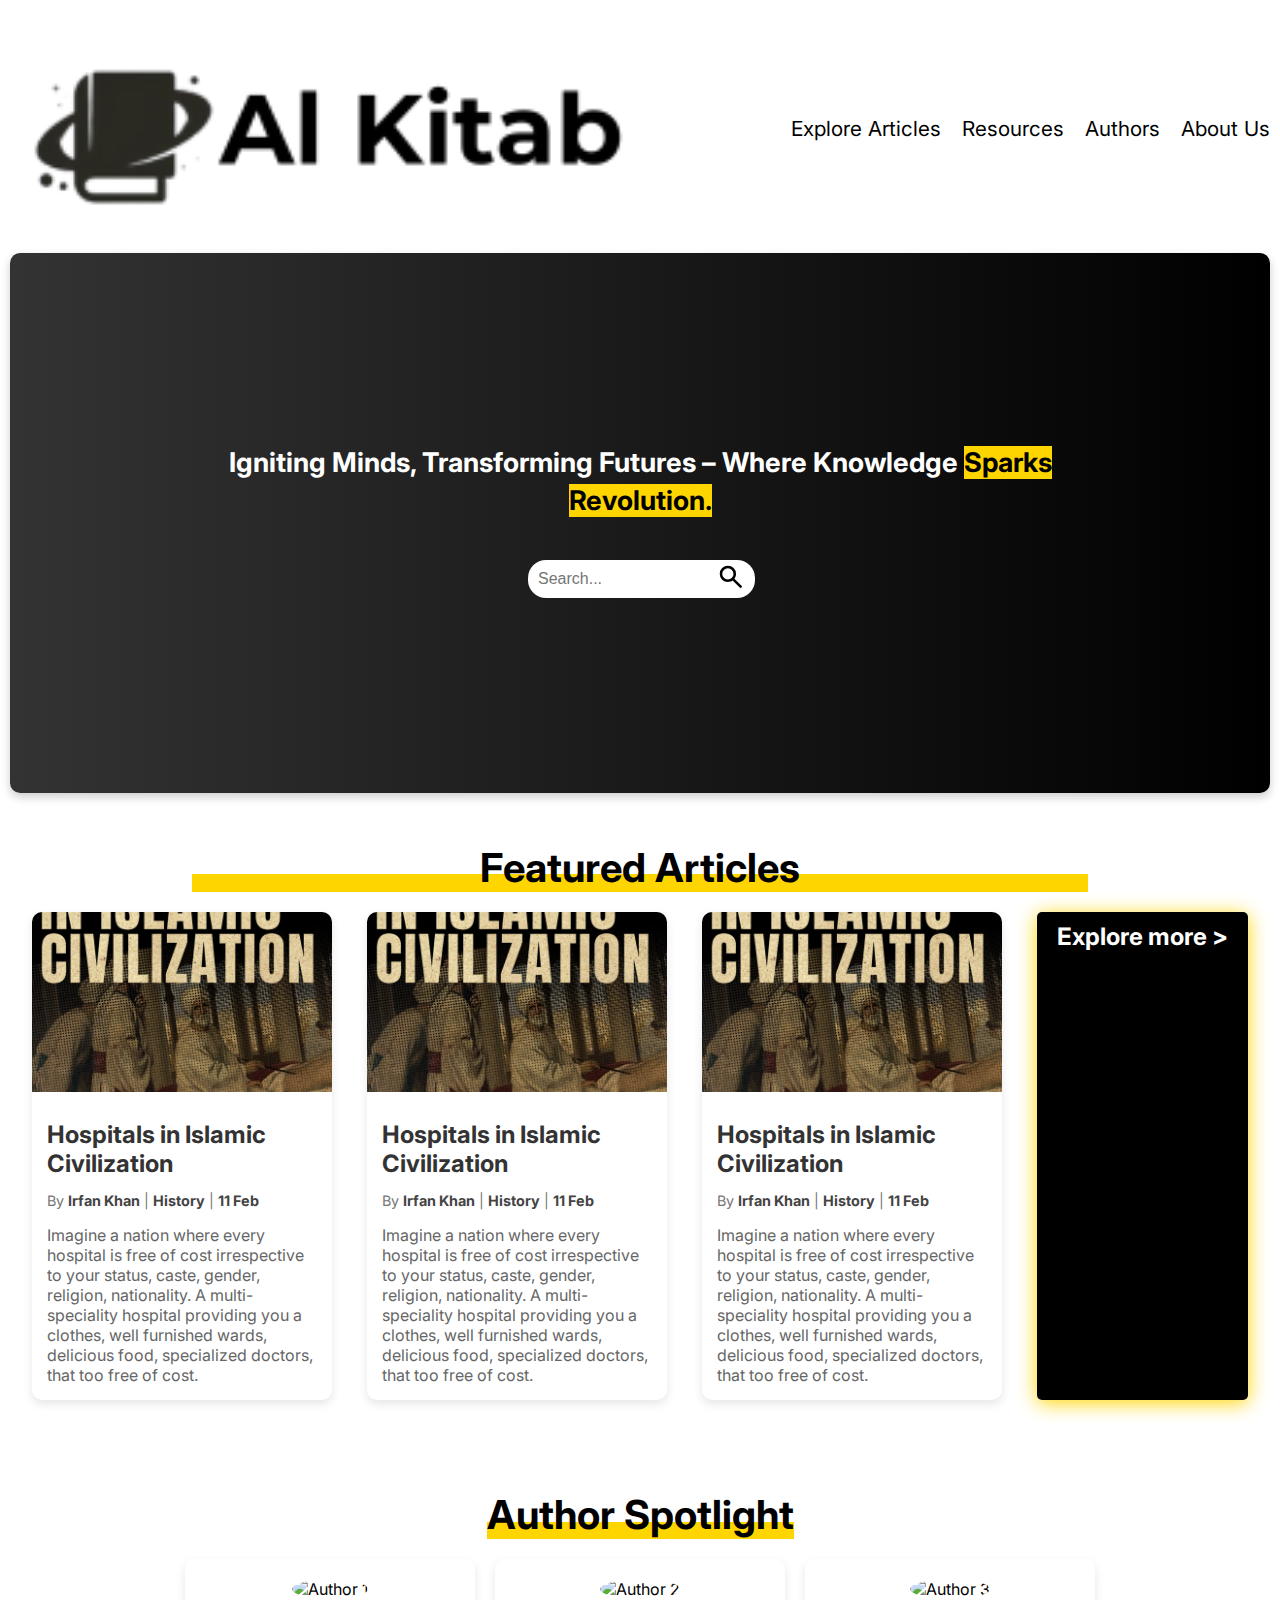
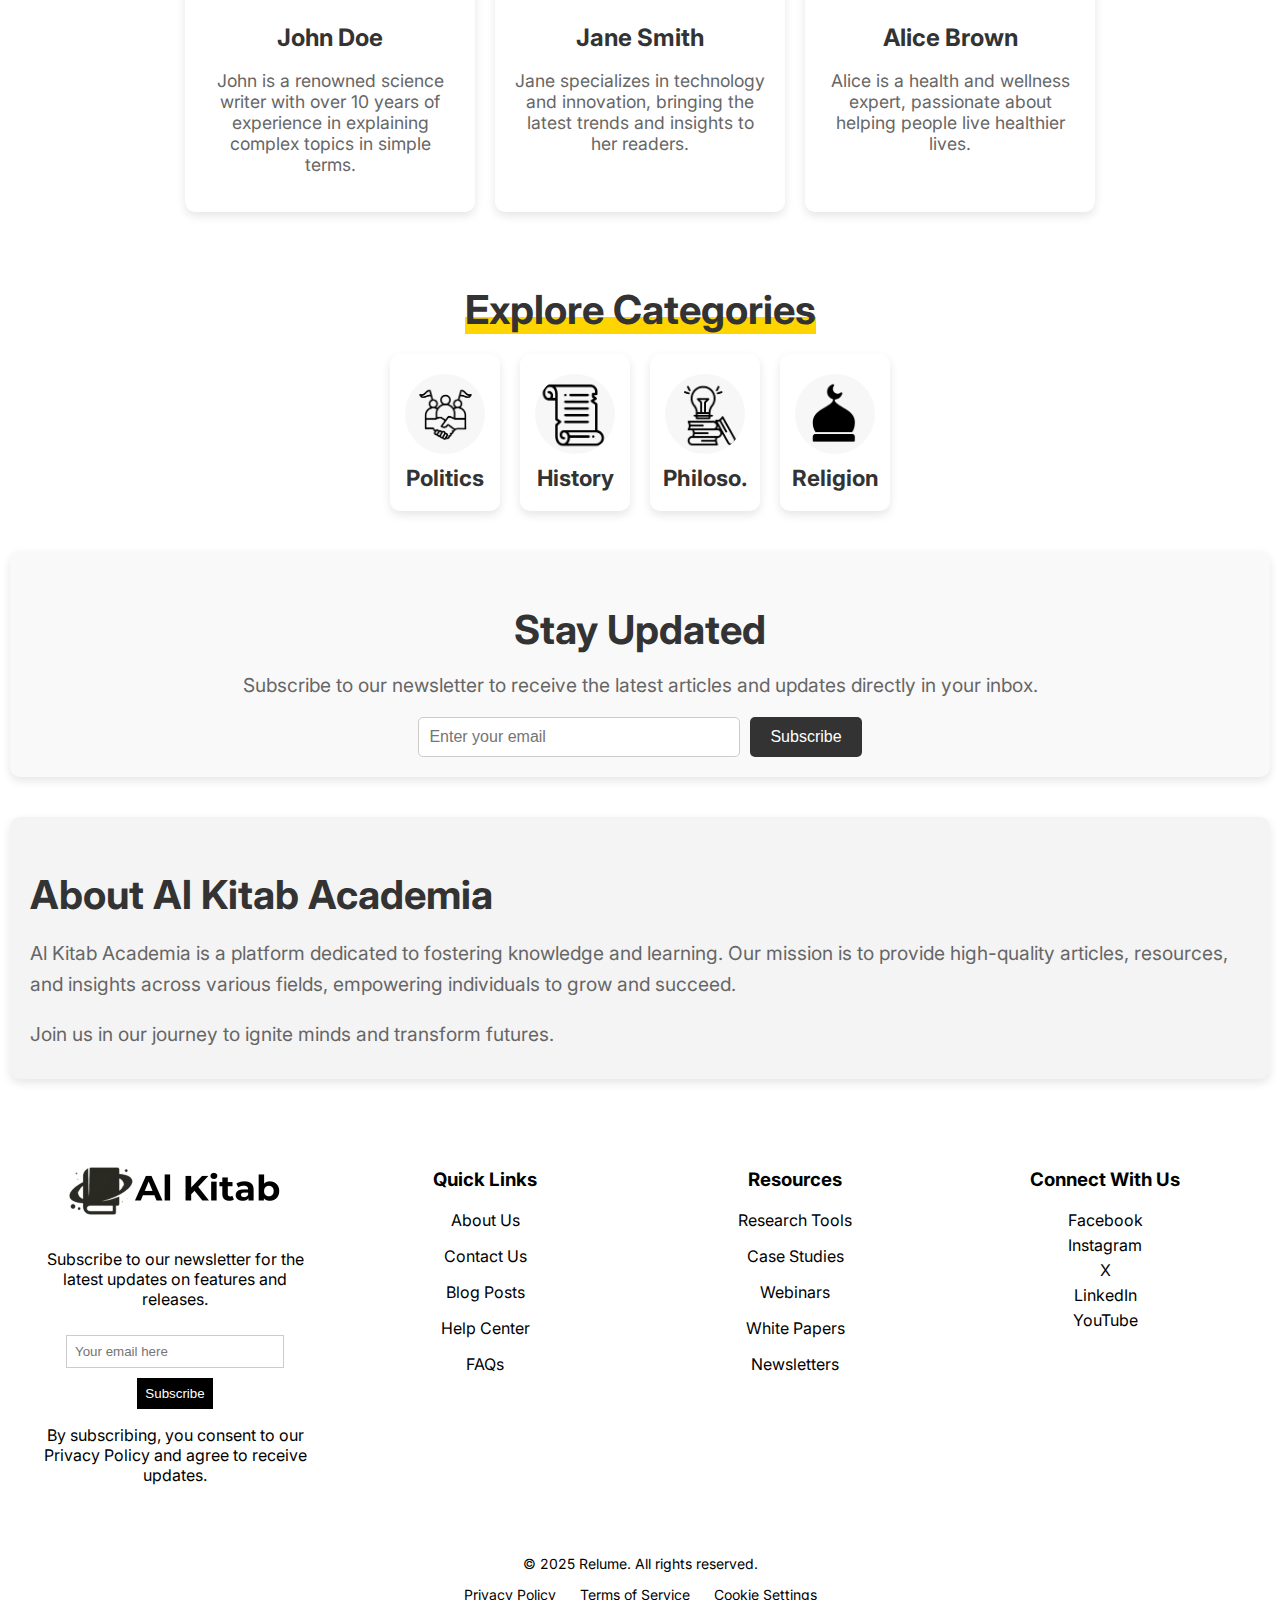
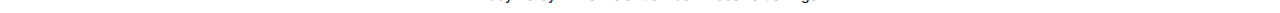
==== index.html @ b5b9b349 "Rename homesec.html to index.html" ====
<!DOCTYPE html>
<html lang="en">

<head>
    <meta charset="UTF-8">
    <meta name="viewport" content="width=device-width, initial-scale=1.0">
    <title>Al Kitab Academia</title>
    <link rel="preconnect" href="https://fonts.googleapis.com">
    <link rel="preconnect" href="https://fonts.gstatic.com" crossorigin>
    <link
        href="https://fonts.googleapis.com/css2?family=Inter:ital,opsz,wght@0,14..32,100..900;1,14..32,100..900&family=Merriweather:ital,opsz,wght@0,18..144,300..900;1,18..144,300..900&display=swap"
        rel="stylesheet">
    <link rel="stylesheet" href="style.css">
</head>

<body>

    <nav class="navbar">
        <img class="nav-logo" src="logo.png" alt="">

        <ul class="nav-links">
            <li><a href="#">Explore Articles</a></li>
            <li><a href="#">Resources</a></li>
            <li><a href="#">Authors</a></li>
            <li><a href="#">About Us</a></li>
        </ul>

        <nav class="menu-navbar" role="navigation">
            <div id="menuToggle">
                <input type="checkbox" />
                <span></span>
                <span></span>
                <span></span>
                <ul id="menu">
                    <li><a href="#">Explore Articles</a></li>
                    <li><a href="#">Resources</a></li>
                    <li><a href="#">Authors</a></li>
                    <li><a href="#">About Us</a></li>
                </ul>
            </div>
        </nav>

    </nav>

    <!-- Search Section -->
    <div class="search-container">
        <h3>Igniting Minds, Transforming Futures – Where
            Knowledge <span style="background-color: #ffd500; color: black; ">Sparks Revolution.</span>
        </h3>
        <div class="search-box">
            <input type="text" placeholder="Search..." class="search-input">
            <button class="search-button">
                <svg xmlns="http://www.w3.org/2000/svg" height="30px" viewBox="0 -960 960 960" width="30px"
                    fill="#000000">
                    <path
                        d="M784-120 532-372q-30 24-69 38t-83 14q-109 0-184.5-75.5T120-580q0-109 75.5-184.5T380-840q109 0 184.5 75.5T640-580q0 44-14 83t-38 69l252 252-56 56ZM380-400q75 0 127.5-52.5T560-580q0-75-52.5-127.5T380-760q-75 0-127.5 52.5T200-580q0 75 52.5 127.5T380-400Z" />
                </svg>
            </button>
        </div>
    </div>

    <!-- Article Cards Section -->
    <div class="articles-container">
        <h2 style="position: relative; display: inline-block;">
            Featured Articles
            <span
                style="position: absolute; bottom: 0; left: 0; width: 100%; height: 35%; background-color: #ffd500; z-index: -1;"></span>
        </h2>
        <div class="articles-list">

            <a href="article1.html" class="click-card">
                <div class="article-card">
                    <img src="media/image (1).png" alt="Article 1">
                    <div class="article-details">
                        <h3>Hospitals in Islamic Civilization
                        </h3>
                        <p class="meta">By <span class="author">Irfan Khan</span> | <span
                                class="category">History</span>
                            |
                            <span class="time">11 Feb</span>
                        </p>
                        <p class="description">Imagine a nation where every hospital is free of cost irrespective to
                            your status, caste, gender, religion, nationality. A multi-speciality hospital providing you
                            a clothes, well furnished wards, delicious food, specialized doctors, that too free of cost.
                        </p>
                    </div>
                </div>
            </a>
            <a href="#" class="click-card">
                <div class="article-card">
                    <img src="media/image (1).png" alt="Article 1">
                    <div class="article-details">
                        <h3>Hospitals in Islamic Civilization
                        </h3>
                        <p class="meta">By <span class="author">Irfan Khan</span> | <span
                                class="category">History</span>
                            |
                            <span class="time">11 Feb</span>
                        </p>
                        <p class="description">Imagine a nation where every hospital is free of cost irrespective to
                            your status, caste, gender, religion, nationality. A multi-speciality hospital providing you
                            a clothes, well furnished wards, delicious food, specialized doctors, that too free of cost.
                        </p>
                    </div>
                </div>
            </a>
            <a href="#" class="click-card">
                <div class="article-card">
                    <img src="media/image (1).png" alt="Article 1">
                    <div class="article-details">
                        <h3>Hospitals in Islamic Civilization
                        </h3>
                        <p class="meta">By <span class="author">Irfan Khan</span> | <span
                                class="category">History</span>
                            |
                            <span class="time">11 Feb</span>
                        </p>
                        <p class="description">Imagine a nation where every hospital is free of cost irrespective to
                            your status, caste, gender, religion, nationality. A multi-speciality hospital providing you
                            a clothes, well furnished wards, delicious food, specialized doctors, that too free of cost.
                        </p>
                    </div>
                </div>
            </a>
            <a href="#" class="explore-articles-button">Explore more ></a>
        </div>

    </div>



    <!-- Author Spotlight Section -->
    <div class="author-spotlight-container">
        <h2 style="position: relative; display: inline-block;">
            Author Spotlight
            <span
                style="position: absolute; bottom: 0; left: 0; width: 100%; height: 35%; background-color: #ffd500; z-index: -1;">
            </span>
        </h2>

        <div class="author-spotlight">
            <div class="author-card">
                <img src="https://cdn.pixabay.com/photo/2020/06/03/14/45/portrait-5255170_1280.jpg" alt="Author 1">
                <h3>John Doe</h3>
                <p>John is a renowned science writer with over 10 years of experience in explaining complex topics in
                    simple terms.</p>
            </div>
            <div class="author-card">
                <img src="https://images.pexels.com/photos/697509/pexels-photo-697509.jpeg?auto=compress&cs=tinysrgb&w=1260&h=750&dpr=1"
                    alt="Author 2">
                <h3>Jane Smith</h3>
                <p>Jane specializes in technology and innovation, bringing the latest trends and insights to her
                    readers.</p>
            </div>
            <div class="author-card">
                <img src="https://images.pexels.com/photos/13100886/pexels-photo-13100886.jpeg?auto=compress&cs=tinysrgb&w=1260&h=750&dpr=1"
                    alt="Author 3">
                <h3>Alice Brown</h3>
                <p>Alice is a health and wellness expert, passionate about helping people live healthier lives.</p>
            </div>
        </div>
    </div>

    <!-- Categories Section -->
    <div class="categories-container">
        <h2 style="position: relative; display: inline-block;">
            Explore Categories
            <span
                style="position: absolute; bottom: 0; left: 0; width: 100%; height: 35%; background-color: #ffd500; z-index: -1;">
            </span>
        </h2>
        <div class="categories-list">
            <div class="category-card">
                <img src="media/politics.png" alt="Science">
                <h3>Politics</h3>
            </div>
            <div class="category-card">
                <img src="media/history.png" alt="Technology">
                <h3>History</h3>
            </div>
            <div class="category-card">
                <img src="media/philosophy.png" alt="Health">
                <h3>Philoso.</h3>
            </div>
            <div class="category-card">
                <img src="media/religion.png" alt="Education">
                <h3>Religion</h3>
            </div>
        </div>
    </div>

    <!-- Newsletter Signup Section -->
    <div class="newsletter-container">
        <h2>Stay Updated</h2>
        <p>Subscribe to our newsletter to receive the latest articles and updates directly in your inbox.</p>
        <form class="newsletter-form">
            <input type="email" placeholder="Enter your email" class="newsletter-input" required>
            <button type="submit" class="newsletter-button">Subscribe</button>
        </form>
    </div>

    <!-- About Section -->
    <div class="about-container">
        <h2>About Al Kitab Academia</h2>
        <p>Al Kitab Academia is a platform dedicated to fostering knowledge and learning. Our mission is to provide
            high-quality articles, resources, and insights across various fields, empowering individuals to grow and
            succeed.</p>
        <p>Join us in our journey to ignite minds and transform futures.</p>
    </div>

    <footer>
        <div class="footer">
            <div class="newsletter">
                <img src="logo.png" alt="">
                <p>Subscribe to our newsletter for the latest updates on features and releases.</p>
                <input type="email" placeholder="Your email here">
                <button>Subscribe</button>
                <p>By subscribing, you consent to our Privacy Policy and agree to receive updates.</p>
            </div>
            <div class="links">
                <h3>Quick Links</h3>
                <p>About Us</p>
                <p>Contact Us</p>
                <p>Blog Posts</p>
                <p>Help Center</p>
                <p>FAQs</p>
            </div>
            <div class="resources">
                <h3>Resources</h3>
                <p>Research Tools</p>
                <p>Case Studies</p>
                <p>Webinars</p>
                <p>White Papers</p>
                <p>Newsletters</p>
            </div>
            <div class="social">
                <h3>Connect With Us</h3>
                <a href="#">Facebook</a>
                <a href="#">Instagram</a>
                <a href="#">X</a>
                <a href="#">LinkedIn</a>
                <a href="#">YouTube</a>
            </div>
        </div>
        <div class="footer-bottom">
            <p>&copy; 2025 Relume. All rights reserved.</p>
            <a href="#">Privacy Policy</a>
            <a href="#">Terms of Service</a>
            <a href="#">Cookie Settings</a>
        </div>
    </footer>

</body>

</html>
---- style.css ----
* {}

/* General Reset */
body {
    font-family: "Inter", sans-serif;
    text-align: center;
    background-color: #ffffff;
    margin: 0;
    padding: 0;
    overflow-x: hidden;
}

.navbar {
    display: flex;
    margin-top: 10px;
    width: 100%;
    justify-content: space-between;
    align-items: center;
}

.nav-links {
    display: none;
}

/* mobile navbar */
.nav-logo {
    margin: 10px;
    width: 50%;
}

#menu a {
    text-decoration: none;
    color: #1E1E23;
    opacity: 1;
    font-family: 'work sans', sans serif;
    font-size: 1.5em;
    font-weight: 400;
    transition: 200ms;
}

#menu a:hover {
    opacity: 0.5;
}

.menu-navbar {
    display: flex;
    justify-content: space-between;
}


#menuToggle {
    margin: 20px;
    display: flex;
    flex-direction: column;
    position: relative;
    z-index: 1;
    -webkit-user-select: none;
    user-select: none;
}

#menuToggle input {
    display: flex;
    width: 40px;
    height: 32px;
    position: absolute;
    cursor: pointer;
    opacity: 0;
    z-index: 2;
}

#menuToggle span {
    display: flex;
    width: 29px;
    height: 2px;
    margin-bottom: 5px;
    position: relative;
    background: #000;
    border-radius: 3px;
    z-index: 1;
    transform-origin: 5px 0px;
    transition: transform 0.5s cubic-bezier(0.77, 0.2, 0.05, 1.0),
        background 0.5s cubic-bezier(0.77, 0.2, 0.05, 1.0),
        opacity 0.55s ease;
}

#menuToggle span:first-child {
    transform-origin: 0% 0%;
}

#menuToggle span:nth-last-child(2) {
    transform-origin: 0% 100%;
}

#menuToggle input:checked~span {
    opacity: 1;
    transform: rotate(45deg) translate(-3px, -1px);
    background: #36383F;
}

#menuToggle input:checked~span:nth-last-child(3) {
    opacity: 0;
    transform: rotate(0deg) scale(0.2, 0.2);
}

#menuToggle input:checked~span:nth-last-child(2) {
    transform: rotate(-45deg) translate(0, -1px);
}

#menu {
    list-style-type: none;
    position: absolute;
    top: -50px;
    width: 50vw;
    height: 100vh;
    box-shadow: 0 0 10px #85888C;
    padding: 50px;
    padding-top: 100px;
    background-color: #F5F6FA;
    -webkit-font-smoothing: antialiased;
    transform-origin: 0% 0%;
    transform: translate(20%, 0);
    transition: transform 0.5s cubic-bezier(0.77, 0.2, 0.05, 1.0);
}

#menu li {
    padding: 10px 0;
    transition-delay: 2s;
}

#menuToggle input:checked~#menu {
    transform: translateX(-65vw);
}

/* Tablet View */
@media (min-width: 768px) {}

/* Desktop View */
@media (min-width: 1024px) {


    .nav-links li {
        display: inline;
    }

    .nav-links a {
        text-decoration: none;
        color: rgb(0, 0, 0);
        border-radius: 5px;
        transition: background 0.3s ease;
    }

    .menu-navbar {
        display: none;
    }

    .nav-links {
        list-style: none;
        padding: 0;
        margin: 0;
        display: flex;
        font-weight: 400;
        font-size: 1.3em;
        color: grey;
    }

    .nav-links li {
        padding: 0 .5em .25em;
        cursor: pointer;
        position: relative;
        overflow: hidden;
        transition: .3s;
    }

    .nav-links li:hover {
        color: #fff;
    }

    .nav-links li:before {
        content: "";
        position: absolute;
        inset: calc(100% - 3px) 0 0 0;
        /* 3px = the thickness */
        background: #ffd500;
        /* the color */
        scale: 0 1;
        transition: .3s, translate 0s .3s;
    }

    .nav-links:hover li:before {
        scale: 1;
    }

    .nav-links li:hover:before {
        translate: 0;
        transition: .3s;
    }

    .nav-links:hover li:has(~ li:hover):before {
        translate: 100% 0;
        transition: .2s .2s, scale 0s .4s;
    }

    .nav-links:hover li:hover~li:before {
        translate: -100% 0;
        transition: .2s .2s, scale 0s .4s;
    }

}


/* Search Section */
.search-container {
    height: 60vh;
    margin: 0 10px 0 10px;
    flex-direction: column;
    display: flex;
    justify-content: center;
    align-items: center;

    border-radius: 10px;
    background: linear-gradient(to right, #333, #000);
    box-shadow: 0 4px 10px rgba(0, 0, 0, 0.2);
}

.search-container h3 {
    color: #fff;
    font-size: 1.7em;
    margin-bottom: 40px;
    width: 70%;
    line-height: 1.4;


}

.search-box {
    display: flex;
    /* display: none; */
    align-items: center;
    justify-content: center;
    padding-bottom: 30px;
}

.search-input {
    width: 100%;
    padding: 10px;
    border: none;
    border-radius: 18px;
    outline: none;
    font-size: 16px;
}

.search-button {
    background: none;
    border: none;
    font-size: 18px;
    cursor: pointer;
    margin-left: -45px;
    outline: none;
}

/* Articles Section */
.articles-container {
    /* margin: 50px; */
    text-align: center;
}

.articles-container h2 {
    font-size: 2.5em;
    margin-top: 50px;
    margin-bottom: 20px;
    color: #000;
    width: 70vw;
}

.articles-list {
    display: flex;
    justify-content: center;
    gap: 35px;
    flex-wrap: wrap;
}

.article-card {
    background: #fff;
    border-radius: 10px;
    box-shadow: 0 4px 10px rgba(0, 0, 0, 0.1);
    width: 300px;
    overflow: hidden;
    transition: transform 0.3s ease, box-shadow 0.3s ease;
}


.article-card img {
    width: 100%;
    height: 180px;
    object-fit: cover;
}

.article-details {
    padding: 0 15px 0 15px;
    text-align: left;
}

.article-details h3 {
    font-size: 1.5em;
    margin-bottom: 10px;
    color: #333;
}

.article-details .meta {
    font-size: 0.9em;
    color: #777;
    margin-bottom: 10px;
}

.article-details .meta .author,
.article-details .meta .category,
.article-details .meta .time {
    font-weight: bold;
    color: #444;
}

.article-details .description {
    font-size: 1em;
    color: #666;
    margin-bottom: 15px;
}

.click-card {
    text-decoration: none;
}

/* .article-details .read-more {
    display: inline-block;
    padding: 10px 20px;
    background: #333;
    color: #fff;
    border-radius: 5px;

} */


/* Explore Articles Button */
.explore-articles-button {
    display: inline-block;
    /* margin: 60px; */
    padding: 10px 20px;
    background: #000;
    color: white;
    text-decoration: none;
    font-size: 1.5em;
    font-weight: 700;
    border-radius: 5px;

    box-shadow: 0 3px 20px #ffd500;
}


/* ------------ */



/* Author Spotlight Section */
.author-spotlight-container {
    margin: 40px;
    text-align: center;
}

.author-spotlight-container h2 {
    font-size: 2.5em;
    margin-top: 50px;
    margin-bottom: 20px;
    color: #000;
}

.author-spotlight {
    display: flex;
    justify-content: center;
    gap: 20px;
    flex-wrap: wrap;
}

.author-card {
    background: #fff;
    border-radius: 10px;
    box-shadow: 0 4px 10px rgba(0, 0, 0, 0.1);
    width: 250px;
    padding: 20px;
    text-align: center;

}


.author-card img {
    width: 80px;
    height: 80px;
    object-fit: cover;
    border-radius: 50%;
    margin-bottom: 0px;
}

.author-card h3 {
    font-size: 1.5em;
    margin-bottom: 0px;
    color: #333;
}

.author-card p {
    font-size: 1.1em;
    color: #666;
}

/* Categories Section */
.categories-container {
    margin: 40px;
    text-align: center;
}

.categories-container h2 {
    font-size: 2.5em;
    margin-bottom: 20px;
    color: #333;
}

.categories-list {
    display: flex;
    justify-content: center;
    flex-flow: row;
    gap: 20px;
    flex-wrap: wrap;
}

.category-card {

    display: flex;
    flex-direction: column;
    align-items: center;
    justify-content: center;

    background: #fff;
    border-radius: 10px;
    box-shadow: 0 4px 10px rgba(0, 0, 0, 0.1);
    width: 70px;
    /* height: ; */
    padding: 20px;
    text-align: center;
}


.category-card img {
    width: 80px;
    height: 80px;
    object-fit: cover;
    border-radius: 50%;
    /* margin-bottom: 15px; */
}

.category-card h3 {
    font-size: 1.4em;
    margin-top: 10px;
    margin-bottom: 0;
    color: #333;
}



/* Newsletter Signup Section */
.newsletter-container {
    margin: 10px;
    text-align: center;
    background: #f9f9f9;
    padding: 20px;
    border-radius: 10px;
    box-shadow: 0 4px 10px rgba(0, 0, 0, 0.1);
}

.newsletter-container h2 {
    font-size: 2.5em;
    margin-bottom: 10px;
    color: #333;
}

.newsletter-container p {
    font-size: 1.2em;
    color: #666;
    margin-bottom: 20px;
}

.newsletter-form {
    display: flex;
    justify-content: center;
    gap: 10px;
    flex-wrap: wrap;
}

.newsletter-input {
    width: 300px;
    padding: 10px;
    border: 1px solid #ccc;
    border-radius: 5px;
    font-size: 1em;
    outline: none;
}

.newsletter-button {
    padding: 10px 20px;
    background: #333;
    color: #fff;
    border: none;
    border-radius: 5px;
    font-size: 1em;
    cursor: pointer;
    transition: background 0.3s ease;
}

.newsletter-button:hover {
    background: #555;
}

/* About Section */
.about-container {
    margin: 40px 10px 40px 10px;
    text-align: left;
    background: #f4f4f4;
    padding: 20px;
    border-radius: 10px;
    box-shadow: 0 4px 10px rgba(0, 0, 0, 0.1);
}

.about-container h2 {
    font-size: 2.5em;
    margin-bottom: 10px;
    color: #333;
}

.about-container p {
    font-size: 1.2em;
    color: #666;
    margin-bottom: 10px;
    line-height: 1.6;
}

/* /footer */

.footer {
    /* border: 1px solid black; */
    padding: 20px;
    display: flex;
    justify-content: space-between;
    flex-wrap: wrap;
    background-color: #fff;
}

.footer div {
    margin: 10px;
}

.newsletter {
    flex: 1;
    min-width: 250px;
}

.newsletter input {
    margin: 10px;
    padding: 8px;
    width: 200px;
    border: 1px solid #ccc;
}

.newsletter button {
    padding: 8px;
    background: #000;
    color: #fff;
    border: none;
    cursor: pointer;
}

.links,
.resources,
.social {
    flex: 1;
    min-width: 150px;
}

.social a {
    display: block;
    text-decoration: none;
    color: black;
    margin-bottom: 5px;
}

.footer-bottom {
    text-align: center;
    padding: 10px;
    font-size: 14px;
}

.footer-bottom a {
    margin: 0 10px;
    text-decoration: none;
    color: black;
}
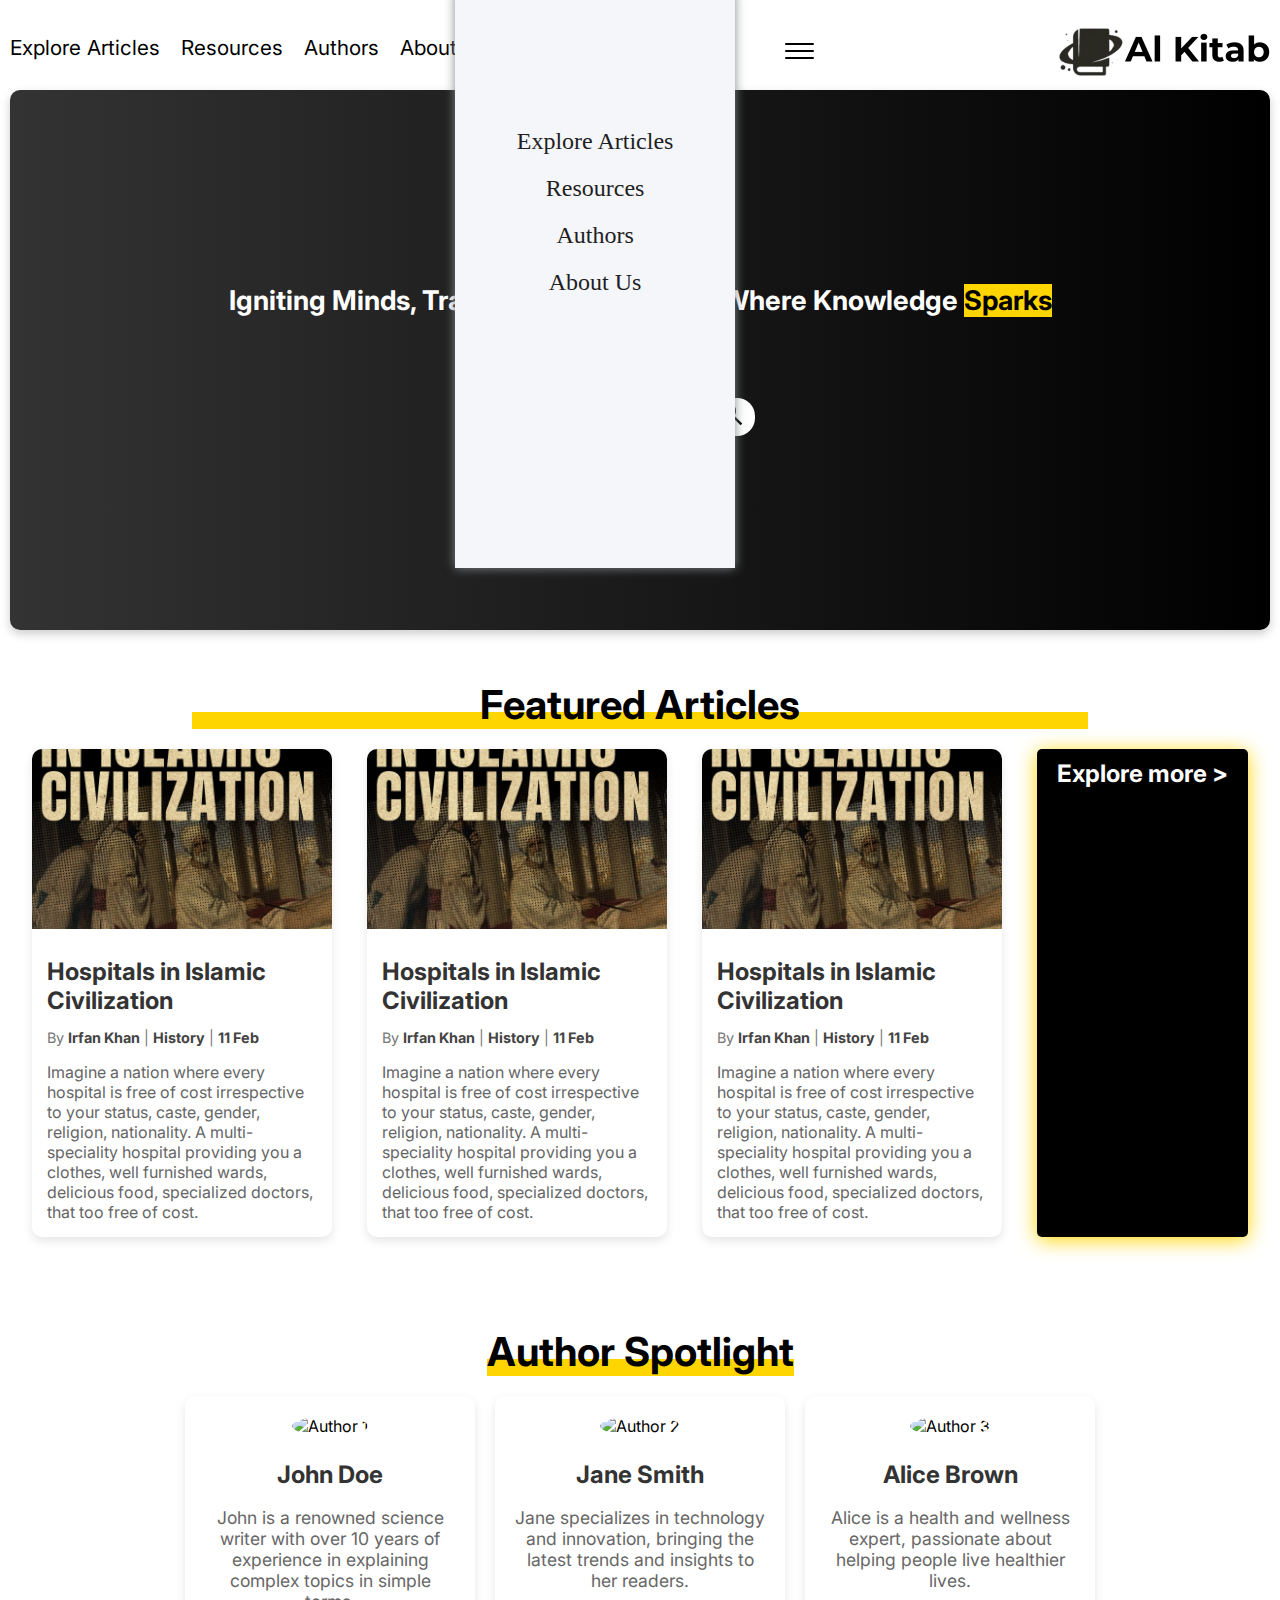
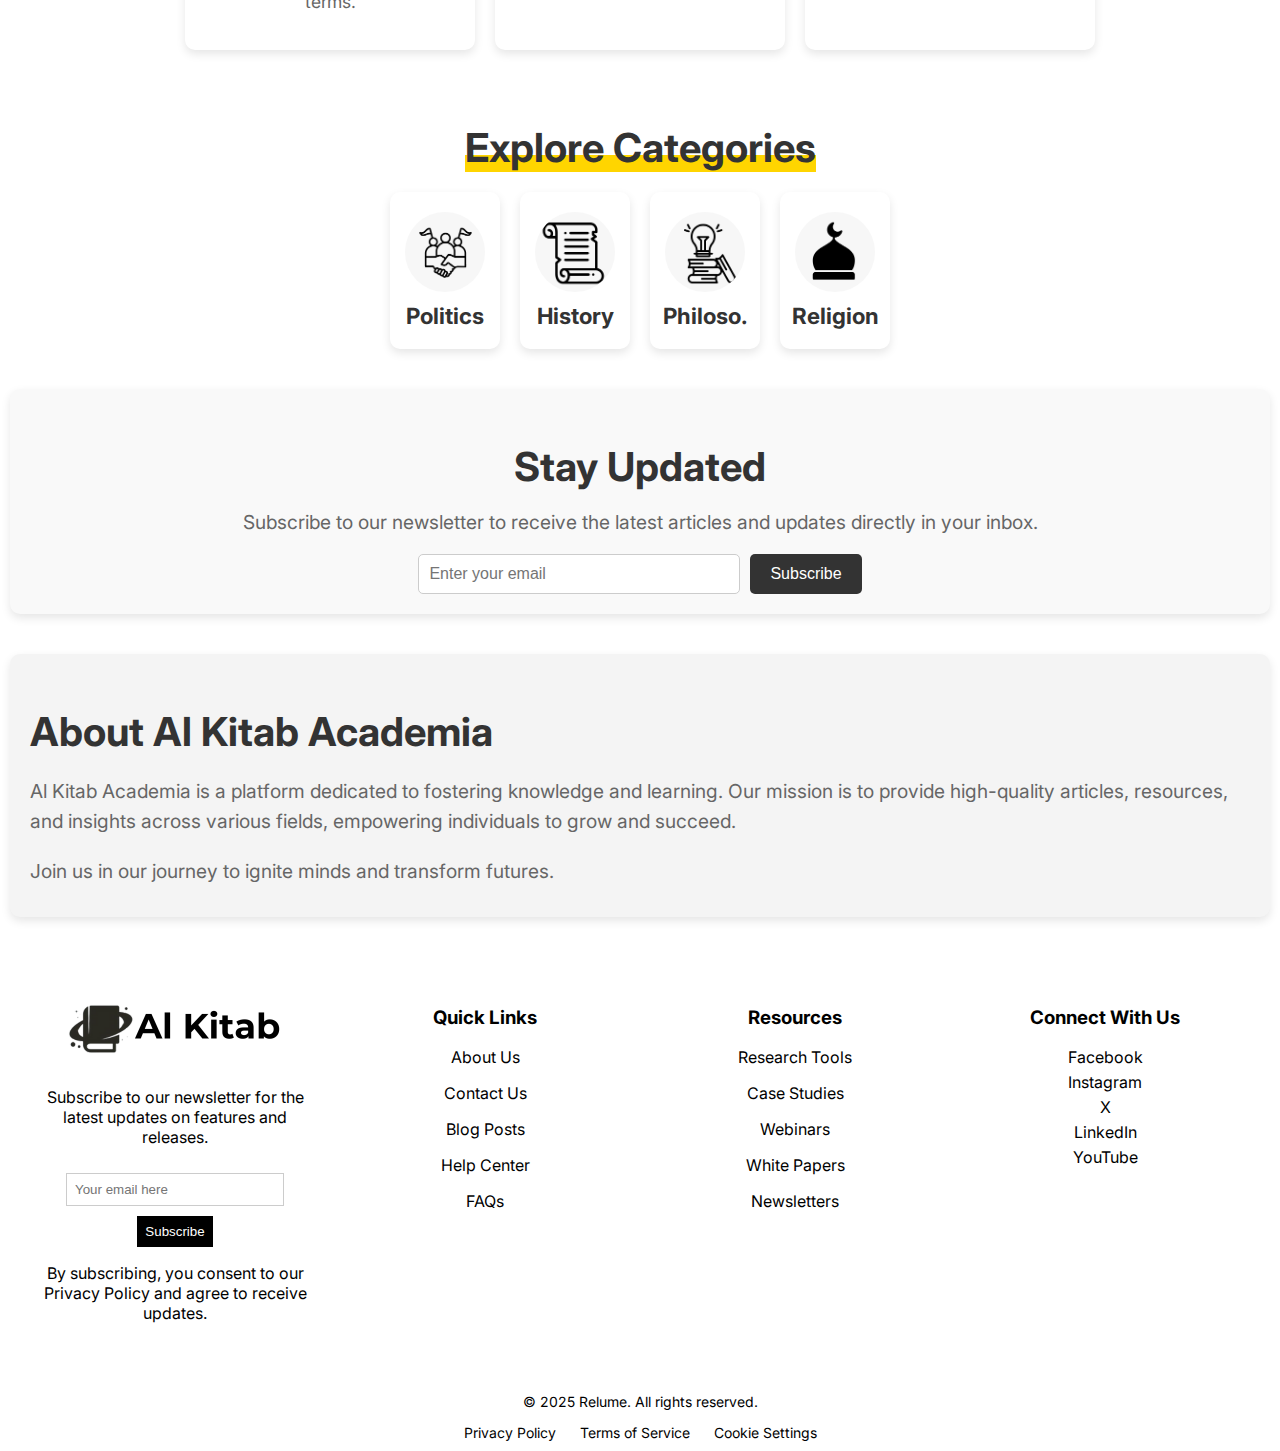
==== commit 62e9c4ad: "v2" ====
--- a/index.html
+++ b/index.html
@@ -14,9 +14,8 @@
 </head>
 
 <body>
-
     <nav class="navbar">
-        <img class="nav-logo" src="logo.png" alt="">
+
 
         <ul class="nav-links">
             <li><a href="#">Explore Articles</a></li>
@@ -25,7 +24,7 @@
             <li><a href="#">About Us</a></li>
         </ul>
 
-        <nav class="menu-navbar" role="navigation">
+        <nav class="menu-nav" role="navigation">
             <div id="menuToggle">
                 <input type="checkbox" />
                 <span></span>
@@ -39,6 +38,8 @@
                 </ul>
             </div>
         </nav>
+
+        <img class="nav-logo" src="logo.png" alt="">
 
     </nav>
 
@@ -127,8 +128,6 @@
 
     </div>
 
-
-
     <!-- Author Spotlight Section -->
     <div class="author-spotlight-container">
         <h2 style="position: relative; display: inline-block;">
@@ -252,4 +251,4 @@
 
 </body>
 
-</html>
+</html>--- a/style.css
+++ b/style.css
@@ -1,5 +1,3 @@
-* {}
-
 /* General Reset */
 body {
     font-family: "Inter", sans-serif;
@@ -7,15 +5,23 @@
     background-color: #ffffff;
     margin: 0;
     padding: 0;
+}
+
+.landing-container {
     overflow-x: hidden;
 }
 
 .navbar {
+    /* position: absolute; */
     display: flex;
     margin-top: 10px;
     width: 100%;
     justify-content: space-between;
     align-items: center;
+
+
+
+    /* background: green; */
 }
 
 .nav-links {
@@ -23,12 +29,8 @@
 }
 
 /* mobile navbar */
-.nav-logo {
-    margin: 10px;
-    width: 50%;
-}
-
-#menu a {
+
+#menu li a {
     text-decoration: none;
     color: #1E1E23;
     opacity: 1;
@@ -42,17 +44,24 @@
     opacity: 0.5;
 }
 
-.menu-navbar {
-    display: flex;
-    justify-content: space-between;
+#menu {
+    padding: 0;
+    list-style-type: none;
+}
+
+
+.menu-nav {
+    /* background-color: #1E1E23; */
+    height: 65px;
 }
 
 
 #menuToggle {
-    margin: 20px;
     display: flex;
     flex-direction: column;
     position: relative;
+    top: 25px;
+    left: 25px;
     z-index: 1;
     -webkit-user-select: none;
     user-select: none;
@@ -74,7 +83,7 @@
     height: 2px;
     margin-bottom: 5px;
     position: relative;
-    background: #000;
+    background: black;
     border-radius: 3px;
     z-index: 1;
     transform-origin: 5px 0px;
@@ -107,18 +116,17 @@
 }
 
 #menu {
-    list-style-type: none;
     position: absolute;
-    top: -50px;
-    width: 50vw;
-    height: 100vh;
+    width: 180px;
+    height: 400px;
     box-shadow: 0 0 10px #85888C;
+    margin: -50px 0 0 -50px;
     padding: 50px;
-    padding-top: 100px;
+    padding-top: 125px;
     background-color: #F5F6FA;
     -webkit-font-smoothing: antialiased;
     transform-origin: 0% 0%;
-    transform: translate(20%, 0);
+    transform: translate(-100%, 0);
     transition: transform 0.5s cubic-bezier(0.77, 0.2, 0.05, 1.0);
 }
 
@@ -127,8 +135,8 @@
     transition-delay: 2s;
 }
 
-#menuToggle input:checked~#menu {
-    transform: translateX(-65vw);
+#menuToggle input:checked~ul {
+    transform: none;
 }
 
 /* Tablet View */
@@ -238,6 +246,7 @@
     align-items: center;
     justify-content: center;
     padding-bottom: 30px;
+
 }
 
 .search-input {
